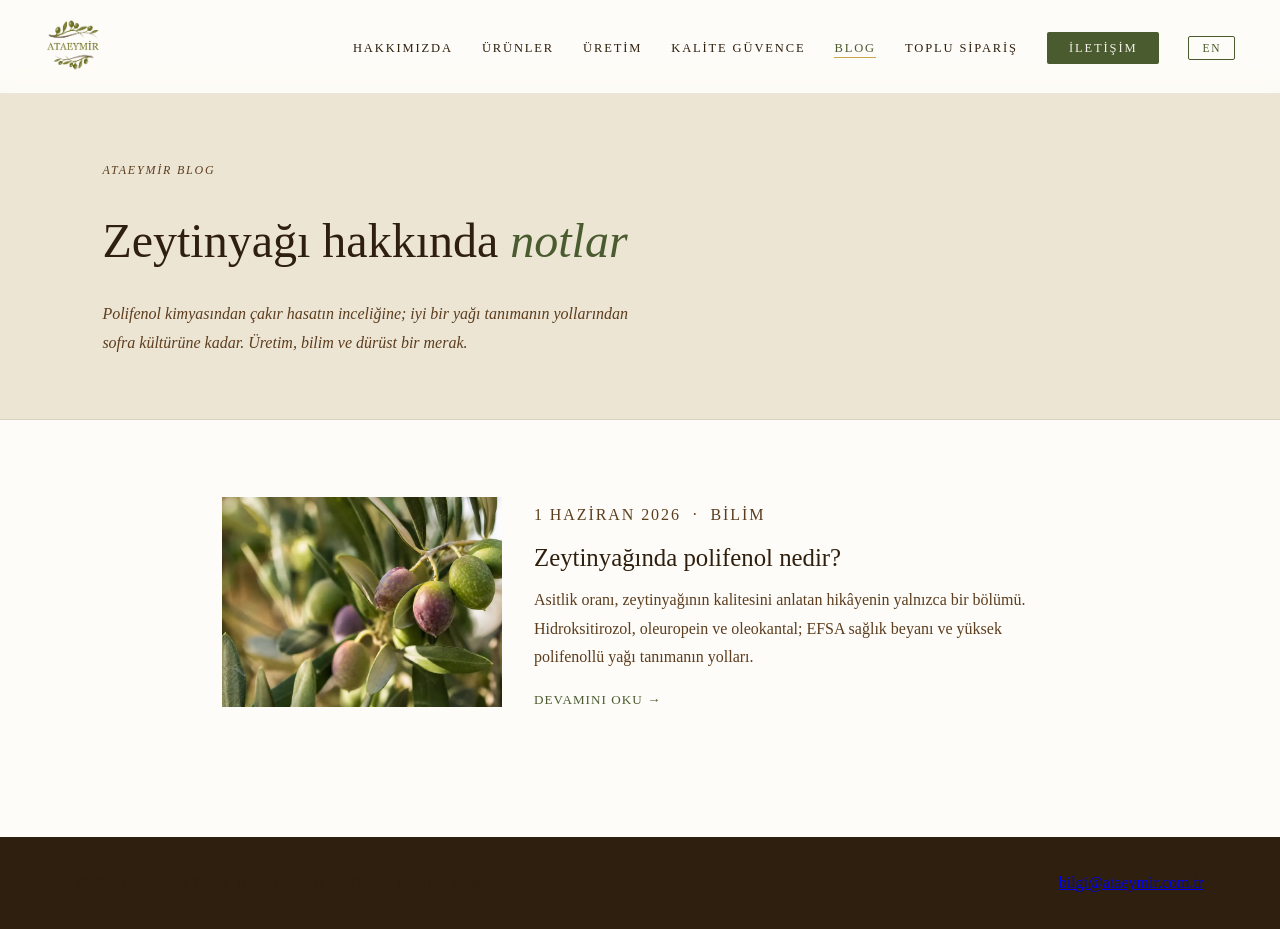
==== blog/index.html @ bbdc1a2a "footer standartlastirma, blog index nav js duzeltme, nav padding esleme" ====
<!DOCTYPE html>
<html lang="tr">
<head>
  <meta charset="UTF-8" />
  <meta name="viewport" content="width=device-width, initial-scale=1.0" />
  <title>Blog | Ataeymir</title>
  <meta name="description" content="Zeytinyağı, polifenol, çakır hasat ve üretim süreçleri hakkında Ataeymir'den okumalar." />
  <link rel="canonical" href="https://www.ataeymir.com.tr/blog/" />
  <script async src="https://www.googletagmanager.com/gtag/js?id=G-QYYB0YGPQY"></script>
  <script>window.dataLayer=window.dataLayer||[];function gtag(){dataLayer.push(arguments);}gtag('js',new Date());gtag('config','G-QYYB0YGPQY');</script>
  <style>
    :root{--olive:#4a5c2f;--olive-mid:#6b7d45;--olive-light:#5a7038;--gold:#c9a84c;--gold-light:#e2c47a;--cream:#f5f0e8;--cream-dark:#ede5d4;--brown:#2e1f0e;--brown-mid:#5c3d1e;--white:#fefcf8;}
    *,*::before,*::after{box-sizing:border-box;margin:0;padding:0;}
    html{font-size:16px;}
    body{font-family:Georgia,'Times New Roman',serif;background:var(--white);color:var(--brown);line-height:1.8;overflow-x:hidden;padding-top:80px;}
    .blog-hero{background:var(--cream-dark);padding:64px clamp(1.5rem,8vw,14rem) 3rem;border-bottom:1px solid rgba(74,92,47,0.12);height:340px;display:flex;flex-direction:column;justify-content:flex-start;overflow:hidden;}
    .blog-label{font-size:0.75rem;letter-spacing:0.15em;text-transform:uppercase;color:var(--olive-mid);margin-bottom:1rem;}
    .blog-hero h1{font-size:clamp(2rem,4vw,3rem);font-weight:300;color:var(--brown);}
    .blog-hero h1 em{font-style:italic;color:var(--olive);}
    .blog-hero p{margin-top:1rem;color:var(--brown-mid);max-width:560px;font-style:italic;}
    .blog-grid{max-width:900px;margin:0 auto;padding:clamp(3rem,6vw,5rem) clamp(1.5rem,5vw,2rem);display:grid;gap:3rem;}
    .blog-card{border-bottom:1px solid rgba(74,92,47,0.12);padding-bottom:3rem;display:grid;grid-template-columns:280px 1fr;gap:2rem;align-items:start;}
    .blog-card:last-child{border-bottom:none;}
    .blog-card-thumb{display:block;overflow:hidden;aspect-ratio:4/3;}
    .blog-card-thumb img{width:100%;height:100%;object-fit:cover;display:block;transition:transform 0.4s ease;}
    .blog-card-thumb:hover img{transform:scale(1.04);}
    .blog-card-body{display:flex;flex-direction:column;gap:0.75rem;padding-top:0.25rem;}
    .blog-card-meta{font-size:0.75rem;letter-spacing:0.12em;text-transform:uppercase;color:var(--olive-mid);}
    .blog-card h2{font-size:clamp(1.2rem,2.2vw,1.55rem);font-weight:300;line-height:1.3;}
    .blog-card h2 a{color:var(--brown);text-decoration:none;}
    .blog-card h2 a:hover{color:var(--olive);}
    .blog-card p{color:var(--brown-mid);font-size:1rem;max-width:540px;}
    .read-more{color:var(--olive);text-decoration:none;font-size:0.82rem;letter-spacing:0.08em;text-transform:uppercase;margin-top:0.25rem;}
    .read-more:hover{color:var(--brown);}
    footer{background:#2e1f0e;padding:2rem clamp(2rem,6vw,6rem);display:flex;align-items:center;justify-content:space-between;flex-wrap:wrap;gap:1rem;}
    @media(max-width:900px){
      .blog-card{grid-template-columns:1fr;}
    }
  
    /* === ATAEYMIR NAV === */
    nav{position:fixed;top:0;left:0;right:0;z-index:300;display:flex;align-items:center;justify-content:space-between;padding:19px 3.5vw;background:rgba(254,252,248,0.92);backdrop-filter:blur(12px);border-bottom:1px solid rgba(74,92,47,0.12);line-height:1;}
    .nav-logo img{height:52px;}
    .nav-links{display:flex;gap:29px;list-style:none;}
    .nav-links a{text-decoration:none;color:#2e1f0e;font-size:12.5px;letter-spacing:0.15em;text-transform:uppercase;font-weight:400;position:relative;transition:color 0.3s;line-height:1;}
    .nav-links a::after{content:'';position:absolute;bottom:-3px;left:0;width:0;height:1px;background:#c9a84c;transition:width 0.3s;}
    .nav-links a:hover,.nav-links a.active{color:#4a5c2f;}
    .nav-links a:hover::after,.nav-links a.active::after{width:100%;}
    .nav-cta{background:#4a5c2f;color:#f5f0e8!important;padding:9px 22px;border-radius:2px;}
    .nav-cta:hover{background:#5a7038;}
    .nav-cta::after,.nav-lang::after{display:none!important;}
    .nav-lang{border:1px solid #4a5c2f!important;color:#4a5c2f!important;padding:5px 13px!important;border-radius:2px;font-size:11.5px!important;letter-spacing:0.15em;}
    .nav-lang:hover{background:#4a5c2f!important;color:#f5f0e8!important;}
    .hamburger{display:none;flex-direction:column;gap:5px;cursor:pointer;background:none;border:none;padding:4px;}
    .hamburger span{display:block;width:24px;height:2px;background:#2e1f0e;transition:all 0.3s;}
    @media(max-width:900px){
      .nav-links{display:none;}
      .hamburger{display:flex;z-index:301;position:relative;}
      .nav-links.open{display:flex!important;flex-direction:column;position:fixed;top:0;left:0;width:100vw;height:100vh;background:#fefcf8;align-items:center;justify-content:center;gap:28px;z-index:300;overflow-y:auto;padding:48px 0;}
      .nav-links.open a{font-size:16px;}
      body.menu-open{overflow:hidden;position:fixed;width:100%;}
    }
  </style>
</head>
<body>
  <nav>
    <a class="nav-logo" href="/"><img src="../assets/logo.png" alt="Ataeymir Logo" /></a>
    <ul class="nav-links" id="navLinks">
      <li><a href="/#hakkimizda">Hakkımızda</a></li>
      <li><a href="/#urunler">Ürünler</a></li>
      <li><a href="/#uretim">Üretim</a></li>
      <li><a href="/#bilim">Kalite Güvence</a></li>
      <li><a href="/blog/" class="active">Blog</a></li>
      <li><a href="/#b2b">Toplu Sipariş</a></li>
      <li><a href="/#iletisim" class="nav-cta">İletişim</a></li>
      <li><a href="/blog/en.html" class="nav-lang">EN</a></li>
    </ul>
    <button class="hamburger" id="menuBtn" aria-label="Menü">
      <span></span><span></span><span></span>
    </button>
  </nav>

  <div class="blog-hero">
    <p class="blog-label">Ataeymir Blog</p>
    <h1>Zeytinyağı hakkında <em>notlar</em></h1>
    <p>Polifenol kimyasından çakır hasatın inceliğine; iyi bir yağı tanımanın yollarından sofra kültürüne kadar. Üretim, bilim ve dürüst bir merak.</p>
  </div>

  <div class="blog-grid">
    <div class="blog-card">
      <a href="/blog/zeytinyaginda-polifenol-nedir.html" class="blog-card-thumb">
        <img src="blog-polyphenol-1.webp" alt="Çakır döneminde zeytin dalı" />
      </a>
      <div class="blog-card-body">
        <p class="blog-card-meta">1 Haziran 2026 &nbsp;·&nbsp; Bilim</p>
        <h2><a href="/blog/zeytinyaginda-polifenol-nedir.html">Zeytinyağında polifenol nedir?</a></h2>
        <p>Asitlik oranı, zeytinyağının kalitesini anlatan hikâyenin yalnızca bir bölümü. Hidroksitirozol, oleuropein ve oleokantal; EFSA sağlık beyanı ve yüksek polifenollü yağı tanımanın yolları.</p>
        <a href="/blog/zeytinyaginda-polifenol-nedir.html" class="read-more">Devamını Oku →</a>
      </div>
    </div>
  </div>

    <footer>
    <p>© 2026 Ataeymir Tarım Tekstil Sanayi ve Ticaret Limited Şirketi</p>
    <a href="mailto:bilgi@ataeymir.com.tr">bilgi@ataeymir.com.tr</a>
  </footer>
<script>
(function(){
  var btn=document.getElementById('menuBtn');
  var links=document.getElementById('navLinks');
  if(!btn||!links)return;
  btn.addEventListener('click',function(){
    links.classList.toggle('open');
    var o=links.classList.contains('open');
    document.body.classList.toggle('menu-open',o);
    btn.innerHTML=o?'<span style="transform:rotate(45deg) translate(5px,5px)"></span><span style="opacity:0"></span><span style="transform:rotate(-45deg) translate(5px,-5px)"></span>':'<span></span><span></span><span></span>';
  });
  links.querySelectorAll('a').forEach(function(a){
    a.addEventListener('click',function(){
      links.classList.remove('open');
      document.body.classList.remove('menu-open');
      btn.innerHTML='<span></span><span></span><span></span>';
    });
  });
})();
</script>
</body>
</html>
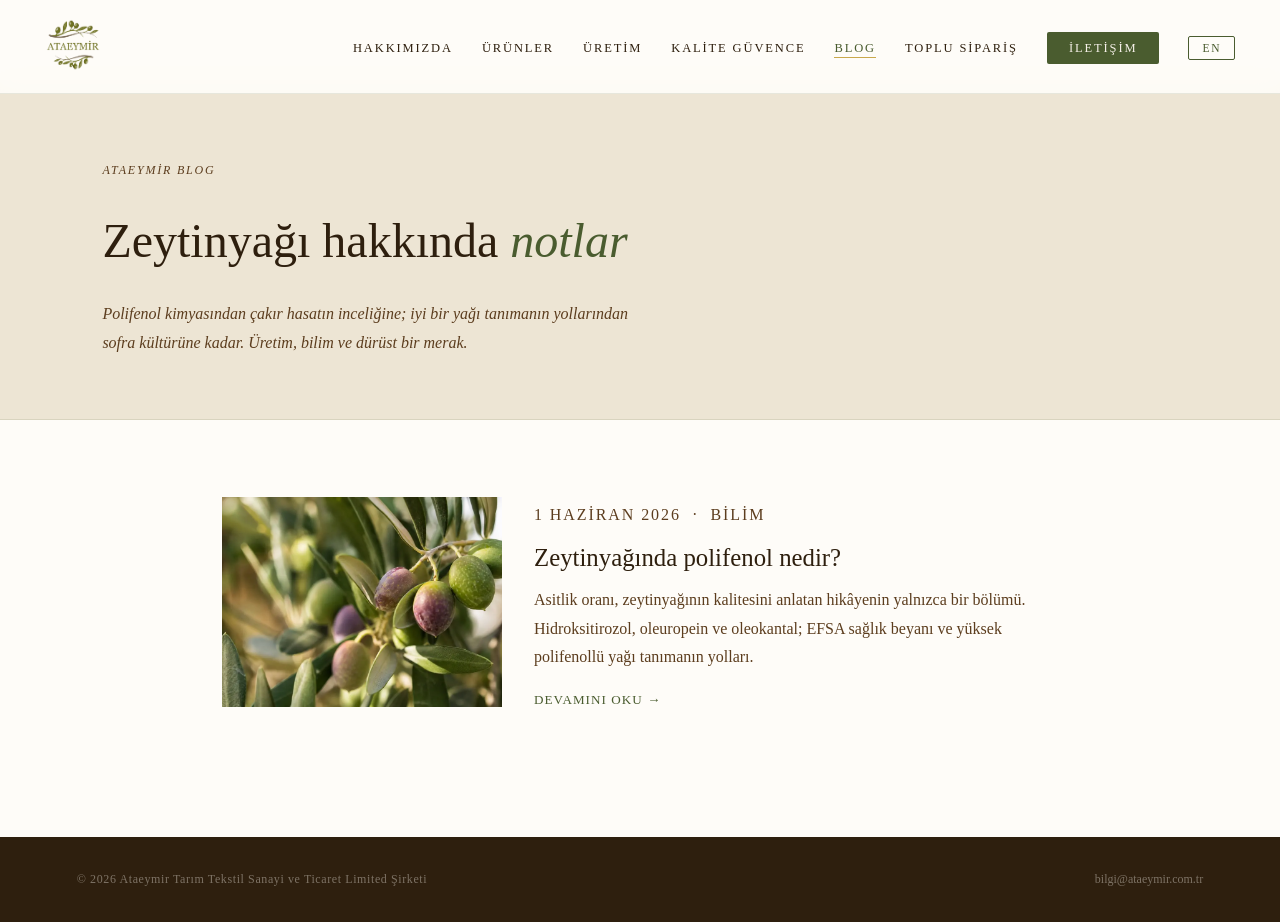
==== commit 1f2cd67a: "blog footer metin rengi duzeltildi" ====
--- a/blog/index.html
+++ b/blog/index.html
@@ -33,6 +33,9 @@
     .read-more{color:var(--olive);text-decoration:none;font-size:0.82rem;letter-spacing:0.08em;text-transform:uppercase;margin-top:0.25rem;}
     .read-more:hover{color:var(--brown);}
     footer{background:#2e1f0e;padding:2rem clamp(2rem,6vw,6rem);display:flex;align-items:center;justify-content:space-between;flex-wrap:wrap;gap:1rem;}
+    footer p{font-size:0.75rem;color:rgba(245,240,232,0.4);letter-spacing:0.05em;}
+    footer a{color:rgba(245,240,232,0.4);text-decoration:none;font-size:0.75rem;transition:color 0.3s;}
+    footer a:hover{color:#e2c47a;}
     @media(max-width:900px){
       .blog-card{grid-template-columns:1fr;}
     }
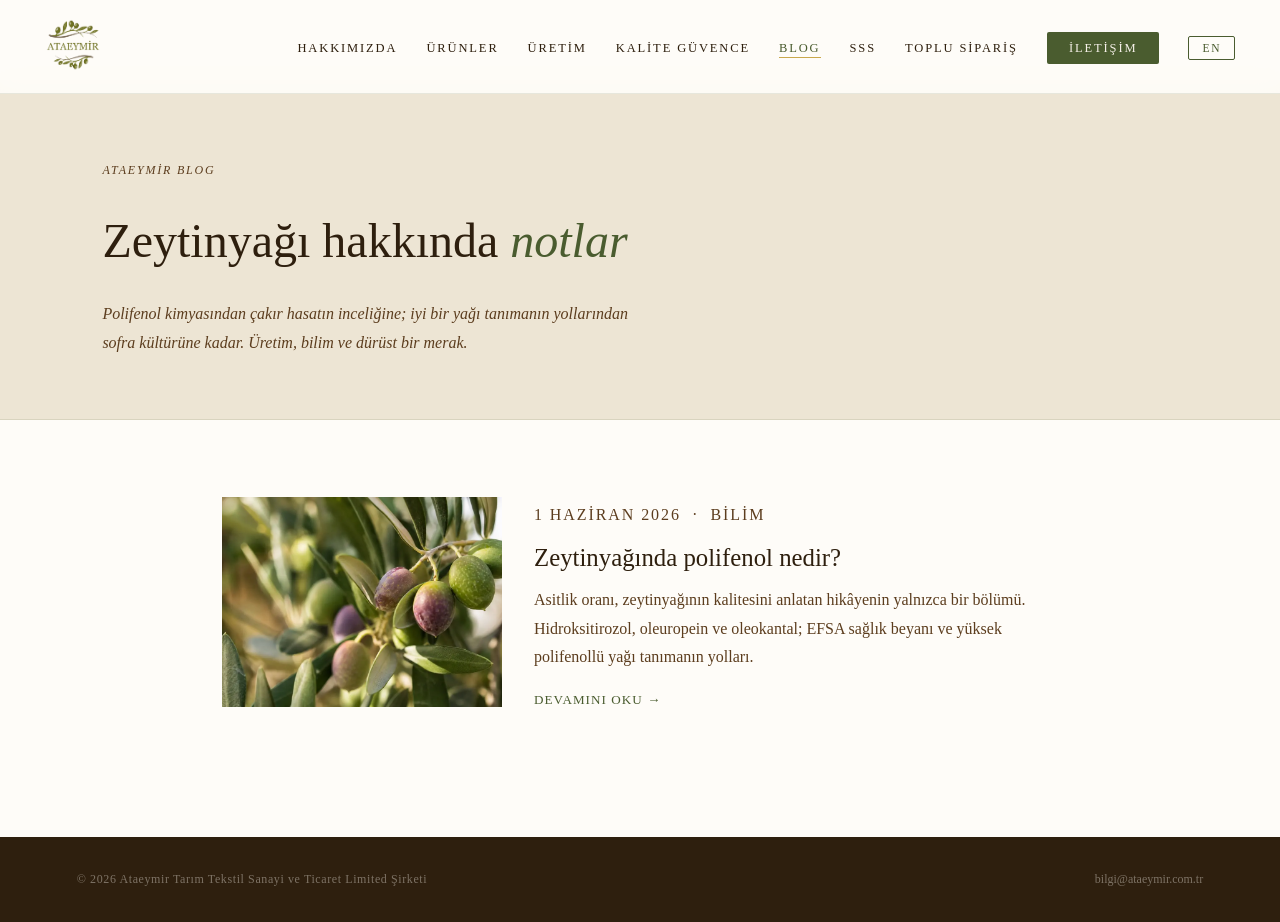
==== commit e04d352c: "tum sayfalara sss faq nav linki eklendi" ====
--- a/blog/index.html
+++ b/blog/index.html
@@ -73,6 +73,7 @@
       <li><a href="/#uretim">Üretim</a></li>
       <li><a href="/#bilim">Kalite Güvence</a></li>
       <li><a href="/blog/" class="active">Blog</a></li>
+      <li><a href="/#sss">SSS</a></li>
       <li><a href="/#b2b">Toplu Sipariş</a></li>
       <li><a href="/#iletisim" class="nav-cta">İletişim</a></li>
       <li><a href="/blog/en.html" class="nav-lang">EN</a></li>
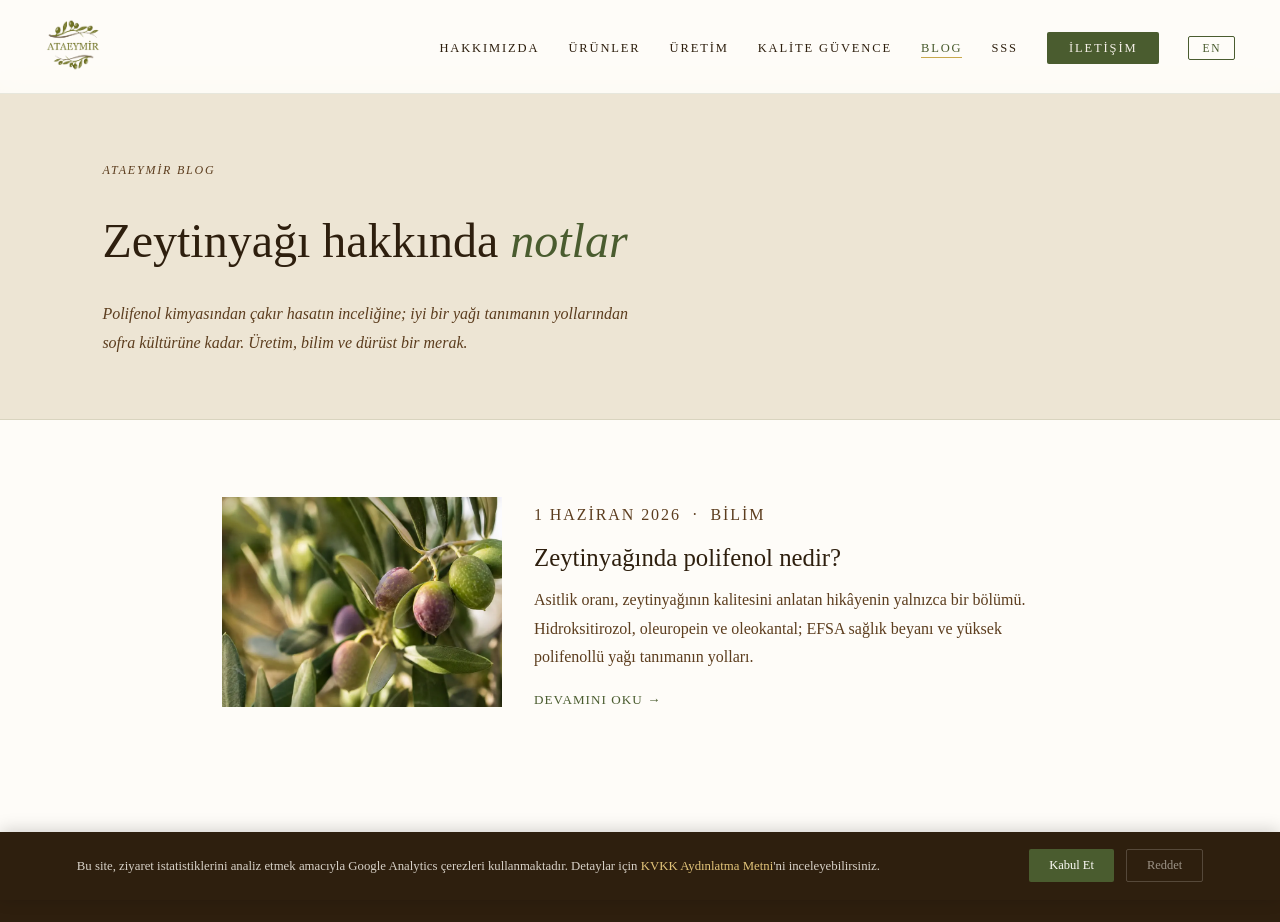
==== commit 7003d6da: "kvkk privacy sayfalar, formspree kaldirildi, cerez banner, sss faq, nav guncelleme" ====
--- a/blog/index.html
+++ b/blog/index.html
@@ -7,7 +7,7 @@
   <meta name="description" content="Zeytinyağı, polifenol, çakır hasat ve üretim süreçleri hakkında Ataeymir'den okumalar." />
   <link rel="canonical" href="https://www.ataeymir.com.tr/blog/" />
   <script async src="https://www.googletagmanager.com/gtag/js?id=G-QYYB0YGPQY"></script>
-  <script>window.dataLayer=window.dataLayer||[];function gtag(){dataLayer.push(arguments);}gtag('js',new Date());gtag('config','G-QYYB0YGPQY');</script>
+  <script>window.dataLayer=window.dataLayer||[];function gtag(){dataLayer.push(arguments);}gtag('consent','default',{'analytics_storage':'denied'});gtag('js',new Date());gtag('config','G-QYYB0YGPQY');if(localStorage.getItem('cookieConsent')==='accepted'){gtag('consent','update',{'analytics_storage':'granted'});}</script>
   <style>
     :root{--olive:#4a5c2f;--olive-mid:#6b7d45;--olive-light:#5a7038;--gold:#c9a84c;--gold-light:#e2c47a;--cream:#f5f0e8;--cream-dark:#ede5d4;--brown:#2e1f0e;--brown-mid:#5c3d1e;--white:#fefcf8;}
     *,*::before,*::after{box-sizing:border-box;margin:0;padding:0;}
@@ -62,6 +62,14 @@
       .nav-links.open a{font-size:16px;}
       body.menu-open{overflow:hidden;position:fixed;width:100%;}
     }
+
+    #cookie-banner { position:fixed; bottom:0; left:0; right:0; background:#2e1f0e; color:rgba(245,240,232,0.85); padding:1.1rem clamp(1.5rem,6vw,5rem); display:flex; align-items:center; justify-content:space-between; gap:1.5rem; flex-wrap:wrap; z-index:9999; font-size:0.8rem; line-height:1.6; box-shadow:0 -2px 16px rgba(0,0,0,0.18); }
+    #cookie-banner p { margin:0; flex:1; min-width:200px; }
+    #cookie-banner a { color:#e2c47a; text-decoration:none; }
+    .cookie-btns { display:flex; gap:0.75rem; flex-shrink:0; }
+    .cookie-accept { background:#4a5c2f; color:#fefcf8; border:none; padding:0.5rem 1.25rem; font-family:Georgia,serif; font-size:0.78rem; cursor:pointer; border-radius:2px; }
+    .cookie-decline { background:transparent; color:rgba(245,240,232,0.55); border:1px solid rgba(245,240,232,0.2); padding:0.5rem 1.25rem; font-family:Georgia,serif; font-size:0.78rem; cursor:pointer; border-radius:2px; }
+    .footer-links { display:flex; gap:1.5rem; align-items:center; flex-wrap:wrap; }
   </style>
 </head>
 <body>
@@ -74,7 +82,6 @@
       <li><a href="/#bilim">Kalite Güvence</a></li>
       <li><a href="/blog/" class="active">Blog</a></li>
       <li><a href="/#sss">SSS</a></li>
-      <li><a href="/#b2b">Toplu Sipariş</a></li>
       <li><a href="/#iletisim" class="nav-cta">İletişim</a></li>
       <li><a href="/blog/en.html" class="nav-lang">EN</a></li>
     </ul>
@@ -105,7 +112,11 @@
 
     <footer>
     <p>© 2026 Ataeymir Tarım Tekstil Sanayi ve Ticaret Limited Şirketi</p>
-    <a href="mailto:bilgi@ataeymir.com.tr">bilgi@ataeymir.com.tr</a>
+    <div class="footer-links">
+      <a href="mailto:bilgi@ataeymir.com.tr">bilgi@ataeymir.com.tr</a>
+      <a href="/kvkk.html">KVKK</a>
+      <a href="#" onclick="resetCookiePrefs();return false;">Çerez Tercihlerini Düzenle</a>
+    </div>
   </footer>
 <script>
 (function(){
@@ -127,5 +138,14 @@
   });
 })();
 </script>
+
+  <div id="cookie-banner" style="display:none;">
+    <p>Bu site, ziyaret istatistiklerini analiz etmek amacıyla Google Analytics çerezleri kullanmaktadır. Detaylar için <a href="/kvkk.html">KVKK Aydınlatma Metni</a>'ni inceleyebilirsiniz.</p>
+    <div class="cookie-btns">
+      <button class="cookie-accept" id="cookieAccept">Kabul Et</button>
+      <button class="cookie-decline" id="cookieDecline">Reddet</button>
+    </div>
+  </div>
+  <script>(function(){var b=document.getElementById('cookie-banner');if(!localStorage.getItem('cookieConsent')){b.style.display='flex';}document.getElementById('cookieAccept').addEventListener('click',function(){localStorage.setItem('cookieConsent','accepted');gtag('consent','update',{'analytics_storage':'granted'});b.style.display='none';});document.getElementById('cookieDecline').addEventListener('click',function(){localStorage.setItem('cookieConsent','declined');b.style.display='none';});})();window.resetCookiePrefs=function(){localStorage.removeItem('cookieConsent');var b=document.getElementById('cookie-banner');if(b){b.style.display='flex';}};</script>
 </body>
 </html>
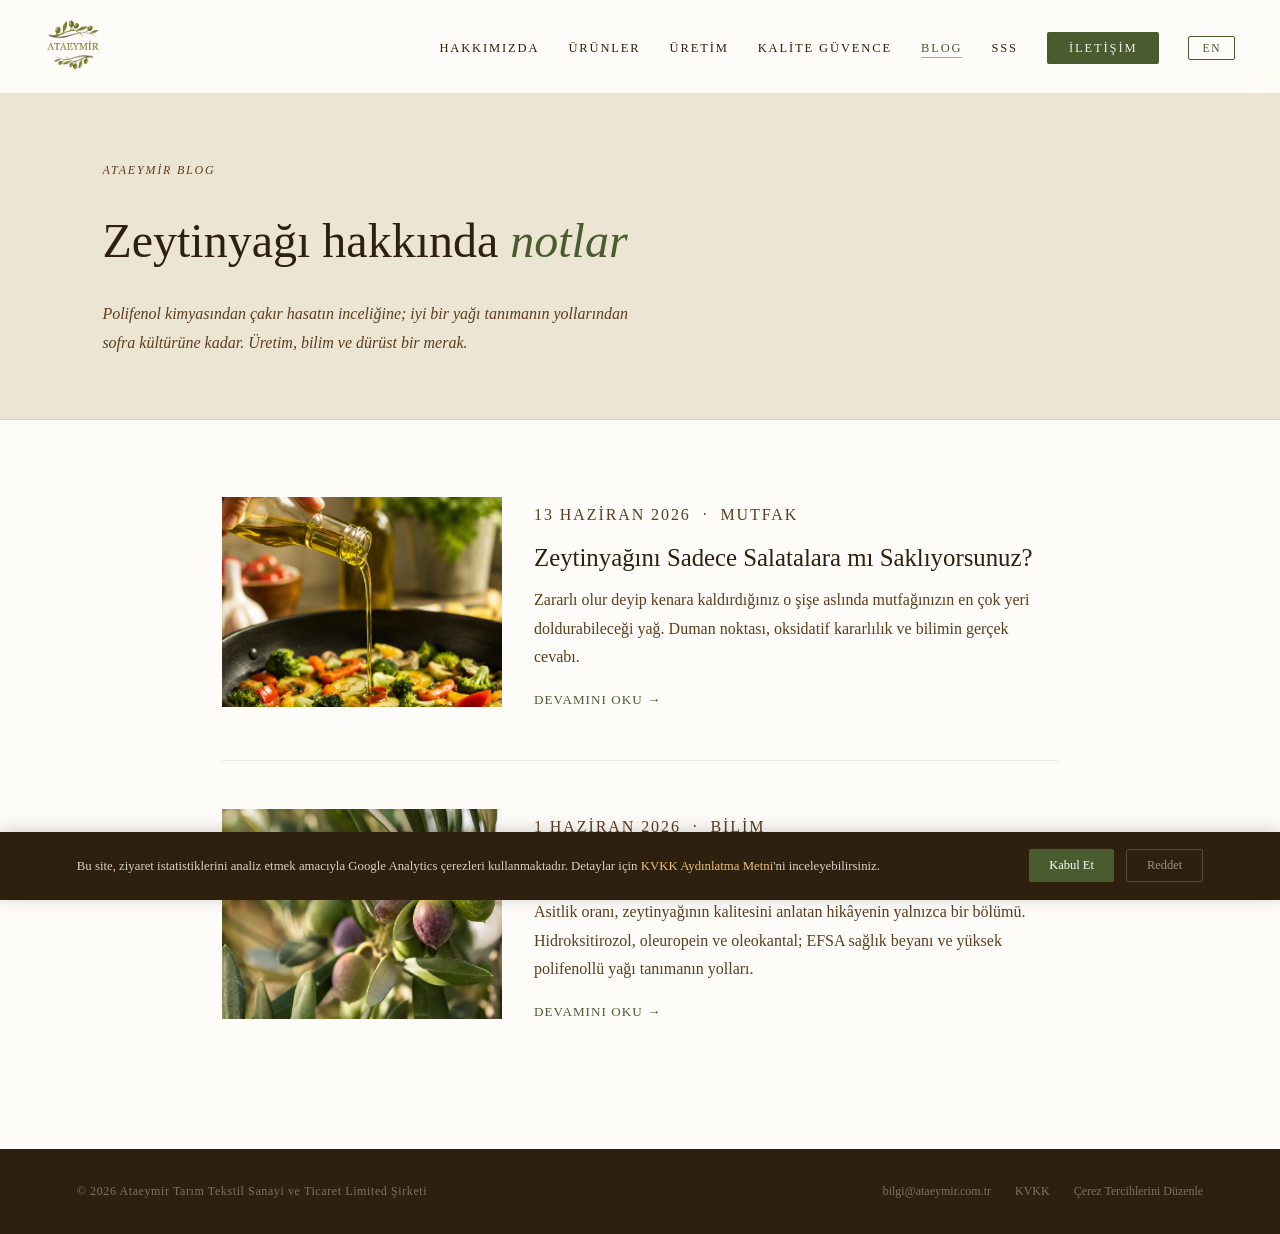
==== commit db29f9eb: "ikinci blog yazisi: zeytinyagi mutfakta kullanim" ====
--- a/blog/index.html
+++ b/blog/index.html
@@ -29,7 +29,7 @@
     .blog-card h2{font-size:clamp(1.2rem,2.2vw,1.55rem);font-weight:300;line-height:1.3;}
     .blog-card h2 a{color:var(--brown);text-decoration:none;}
     .blog-card h2 a:hover{color:var(--olive);}
-    .blog-card p{color:var(--brown-mid);font-size:1rem;max-width:540px;}
+    .blog-card p{color:var(--brown-mid);font-size: 1rem;max-width:540px;}
     .read-more{color:var(--olive);text-decoration:none;font-size:0.82rem;letter-spacing:0.08em;text-transform:uppercase;margin-top:0.25rem;}
     .read-more:hover{color:var(--brown);}
     footer{background:#2e1f0e;padding:2rem clamp(2rem,6vw,6rem);display:flex;align-items:center;justify-content:space-between;flex-wrap:wrap;gap:1rem;}
@@ -97,6 +97,18 @@
   </div>
 
   <div class="blog-grid">
+
+    <div class="blog-card">
+      <a href="/blog/zeytinyagini-sadece-salatalara-mi-sakliyorsunuz.html" class="blog-card-thumb">
+        <img src="blog-mutfak-hero.webp" alt="Zeytinyağı tavaya dökülerek kullanılıyor" />
+      </a>
+      <div class="blog-card-body">
+        <p class="blog-card-meta">13 Haziran 2026 &nbsp;·&nbsp; Mutfak</p>
+        <h2><a href="/blog/zeytinyagini-sadece-salatalara-mi-sakliyorsunuz.html">Zeytinyağını Sadece Salatalara mı Saklıyorsunuz?</a></h2>
+        <p>Zararlı olur deyip kenara kaldırdığınız o şişe aslında mutfağınızın en çok yeri doldurabileceği yağ. Duman noktası, oksidatif kararlılık ve bilimin gerçek cevabı.</p>
+        <a href="/blog/zeytinyagini-sadece-salatalara-mi-sakliyorsunuz.html" class="read-more">Devamını Oku →</a>
+      </div>
+    </div>
     <div class="blog-card">
       <a href="/blog/zeytinyaginda-polifenol-nedir.html" class="blog-card-thumb">
         <img src="blog-polyphenol-1.webp" alt="Çakır döneminde zeytin dalı" />
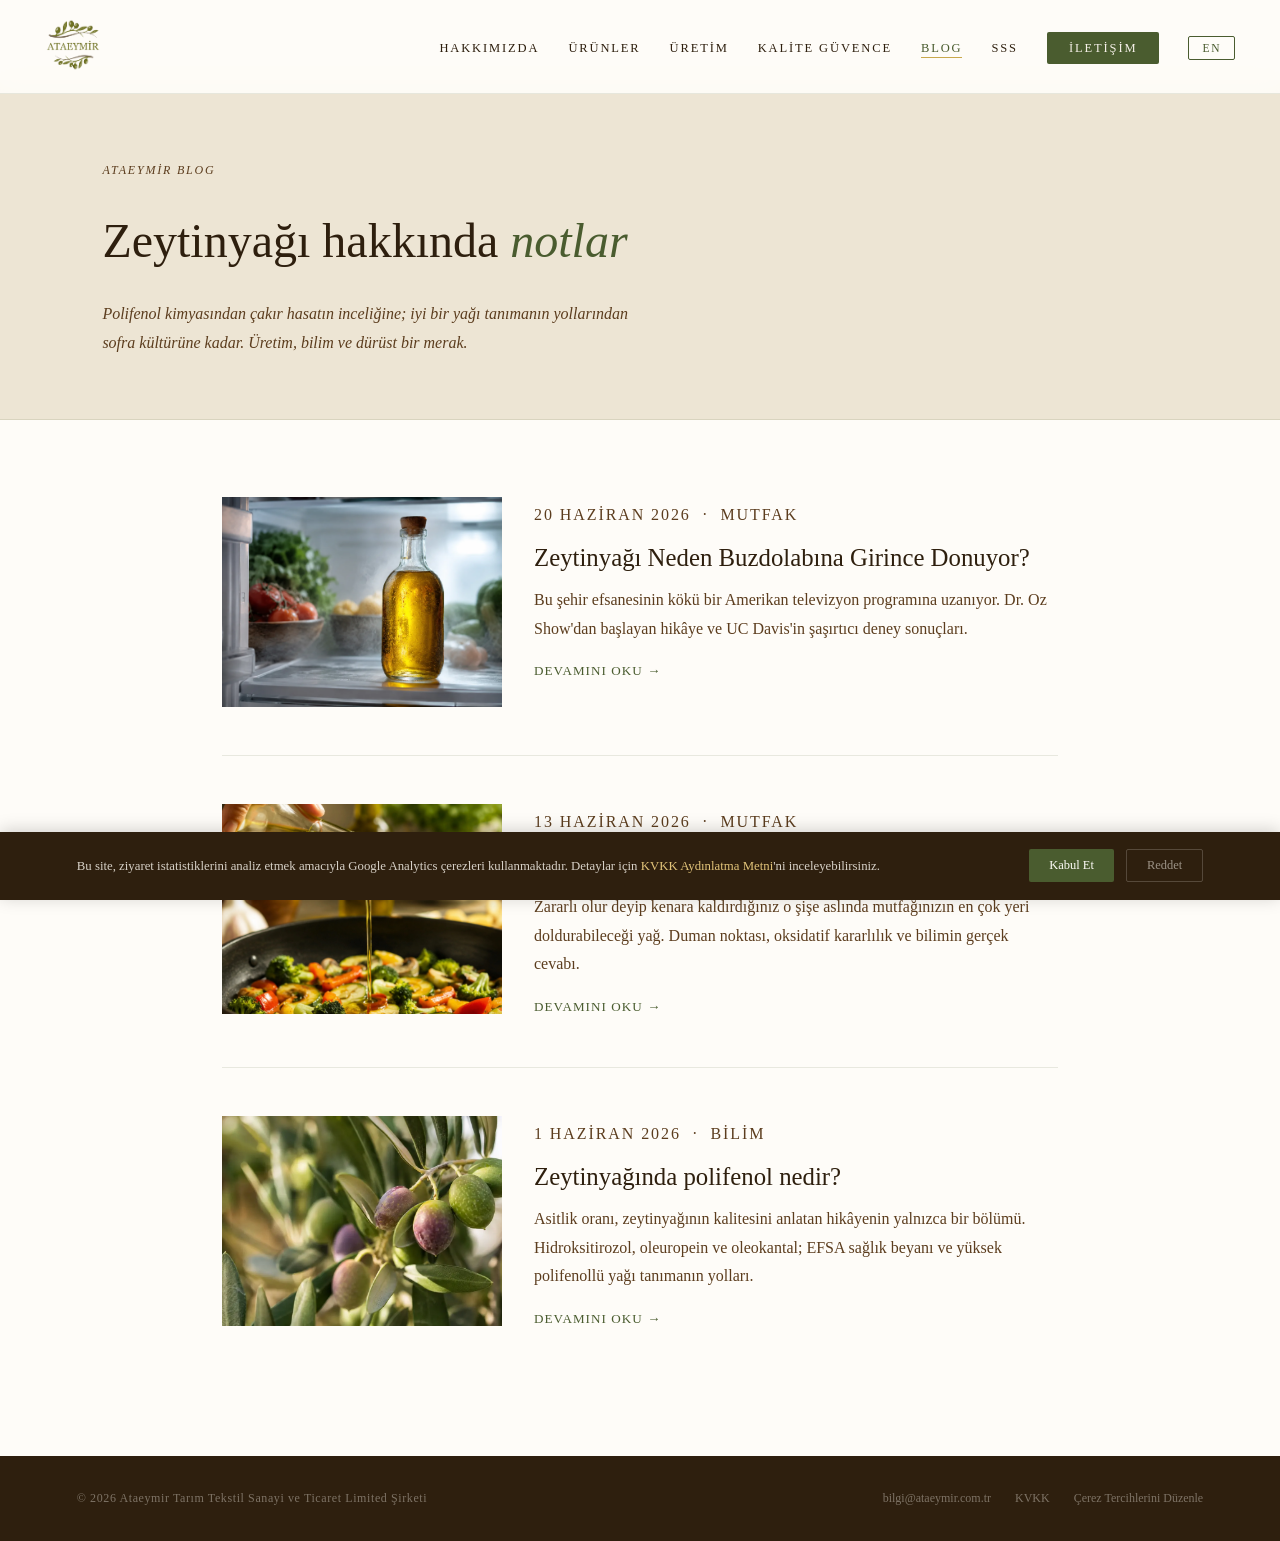
==== commit c7a0c815: "ucuncu blog yazisi: zeytinyagi buzdolabinda donma TR+EN" ====
--- a/blog/index.html
+++ b/blog/index.html
@@ -98,6 +98,18 @@
 
   <div class="blog-grid">
 
+
+    <div class="blog-card">
+      <a href="/blog/zeytinyagi-neden-buzdolabinda-donar.html" class="blog-card-thumb">
+        <img src="blog-donma-hero.webp" alt="Zeytinyağı şişesi buzdolabında" />
+      </a>
+      <div class="blog-card-body">
+        <p class="blog-card-meta">20 Haziran 2026 &nbsp;·&nbsp; Mutfak</p>
+        <h2><a href="/blog/zeytinyagi-neden-buzdolabinda-donar.html">Zeytinyağı Neden Buzdolabına Girince Donuyor?</a></h2>
+        <p>Bu şehir efsanesinin kökü bir Amerikan televizyon programına uzanıyor. Dr. Oz Show'dan başlayan hikâye ve UC Davis'in şaşırtıcı deney sonuçları.</p>
+        <a href="/blog/zeytinyagi-neden-buzdolabinda-donar.html" class="read-more">Devamını Oku →</a>
+      </div>
+    </div>
     <div class="blog-card">
       <a href="/blog/zeytinyagini-sadece-salatalara-mi-sakliyorsunuz.html" class="blog-card-thumb">
         <img src="blog-mutfak-hero.webp" alt="Zeytinyağı tavaya dökülerek kullanılıyor" />
